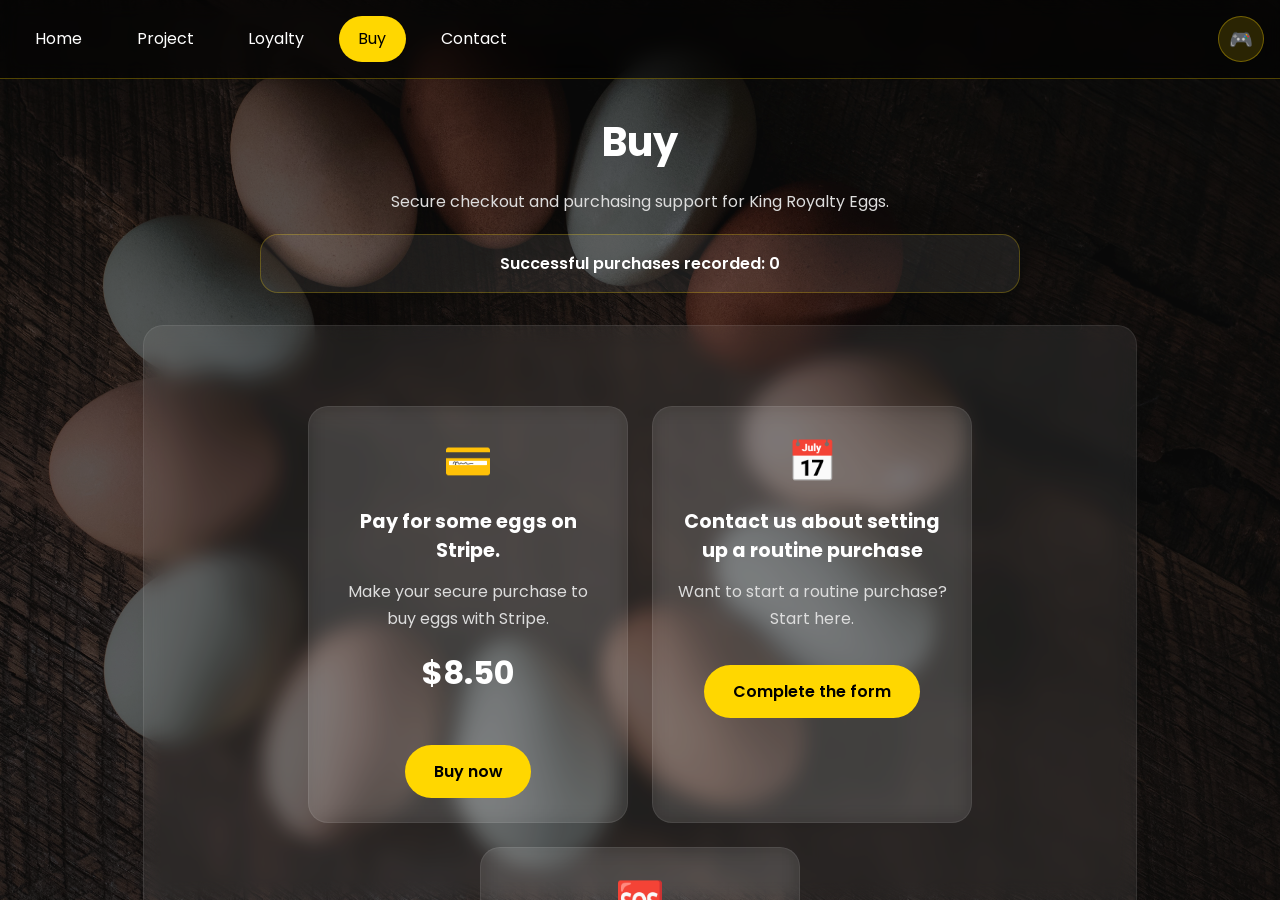
==== buy.html @ 324184fe "Split pages for better file handling" ====
<!DOCTYPE html>
<html lang="en">
<head>
<meta charset="UTF-8">
<meta name="viewport" content="width=device-width, initial-scale=1.0">
<title>King Royalty Eggs • Buy</title>
<link rel="icon" type="image/png" href="img/favicon.png">
<link href="https://fonts.googleapis.com/css2?family=Poppins:wght@300;400;500;600;700&display=swap" rel="stylesheet">
<link rel="stylesheet" href="css/site.css">
</head>
<body data-page="buy">
<div class="overlay"></div>
<nav>
    <a href="index.html" data-page="home">Home</a>
    <a href="project.html" data-page="project">Project</a>
    <a href="loyalty.html" data-page="loyalty">Loyalty</a>
    <a href="buy.html" data-page="buy">Buy</a>
    <a href="contact.html" data-page="contact">Contact</a>
    <a href="games.html" data-page="games" class="nav-icon" title="KR Mini games">🎮</a>
</nav>
<div class="page">
    <h2>Buy</h2>
    <p>Secure checkout and purchasing support for King Royalty Eggs.</p>
    <div class="purchase-summary" id="purchaseSummaryBuy">Successful purchases recorded: 0</div>
    <div class="buy-box">
        <div class="cards">
            <div class="card">
                <div class="card-icon">💳</div>
                <h3>Pay for some eggs on Stripe.</h3>
                <p>Make your secure purchase to buy eggs with Stripe.</p>
                <div class="card-price">$8.50</div>
                <a class="btn" href="https://buy.stripe.com/7sYbJ27VS4Zf4zG7aa53O0g" target="_self">Buy now</a>
            </div>
            <div class="card">
                <div class="card-icon">📅</div>
                <h3>Contact us about setting up a routine purchase</h3>
                <p>Want to start a routine purchase? Start here.</p>
                <a class="btn" href="https://form.jotform.com/Magsgd/routine" target="_blank" rel="noopener">Complete the form</a>
            </div>
            <div class="card">
                <div class="card-icon">🆘</div>
                <h3>Having issues?</h3>
                <p>We'll try to help.</p>
                <a class="btn" href="https://form.jotform.com/Magsgd/feedback" target="_blank" rel="noopener">Tell us about it</a>
            </div>
        </div>
    </div>
</div>
<script src="js/site.js"></script>
</body>
</html>
---- css/site.css ----
*{
    margin:0;
    padding:0;
    box-sizing:border-box;
}

body{
    font-family:'Poppins',sans-serif;
    background:url('../img/pop-bg.jpg') center/cover no-repeat fixed;
    color:white;
    overflow-x:hidden;
    min-height:100vh;
}

/* Overlay */

.overlay{
    position:fixed;
    inset:0;
    background:rgba(0,0,0,0.6);
    z-index:0;
}

/* NAV */

nav{
    position:fixed;
    top:0;
    width:100%;
    z-index:1000;

    display:flex;
    justify-content:center;
    gap:1rem;
    padding:1rem;

    background:rgba(0,0,0,0.5);
    backdrop-filter:blur(10px);

    border-bottom:1px solid rgba(255,215,0,0.3);
}

nav a{
    color:white;
    text-decoration:none;
    padding:0.6rem 1.2rem;
    border-radius:999px;
    transition:0.3s;
}

nav a:hover{
    background:gold;
    color:black;
}

nav a.nav-icon{
    margin-left:auto;
    width:46px;
    height:46px;
    padding:0;
    display:flex;
    justify-content:center;
    align-items:center;
    border-radius:50%;
    background:rgba(255,215,0,0.15);
    border:1px solid rgba(255,215,0,0.35);
    font-size:1.2rem;
}

nav a.nav-icon:hover{
    transform:translateY(-2px) scale(1.08);
    background:gold;
    color:black;
    box-shadow:0 15px 30px rgba(255,215,0,0.25);
}

nav a.nav-icon:active{
    transform:translateY(1px) scale(0.98);
}

/* ACTIVE LINK */

nav a.active{
    background:gold;
    color:black;
}

nav a.active.nav-icon{
    background:gold;
    color:black;
    box-shadow:0 15px 30px rgba(255,215,0,0.25);
}

/* PAGE */

.page{
    position:absolute;
    inset:0;

    display:flex;
    flex-direction:column;
    justify-content:flex-start;
    align-items:center;
    text-align:center;

    padding:7rem 2rem 2rem;
    overflow-y:auto;

    opacity:1;
    pointer-events:auto;
    transform:scale(1);
}

/* TEXT */

h1{
    font-size:clamp(2.5rem,6vw,5rem);
    margin-bottom:1rem;
}

h2{
    font-size:2.5rem;
    margin-bottom:1rem;
}

h3{
    margin-bottom:0.8rem;
    font-size:1.2rem;
}

p{
    max-width:700px;
    line-height:1.7;
    color:#ddd;
}

/* BUTTON */

.btn{
    margin-top:2rem;
    display:inline-block;

    background:#ffd700;
    color:black;

    padding:0.9rem 1.8rem;
    border-radius:999px;
    text-decoration:none;
    font-weight:600;

    transition:0.3s;
    cursor:pointer;
}

.btn:hover{
    transform:translateY(-3px);
}

/* CARD ROW */

.cards{
    display:flex;
    gap:1.5rem;
    margin-top:3rem;
    flex-wrap:wrap;
    justify-content:center;
}

.card{
    background:rgba(255,255,255,0.08);
    padding:1.5rem;
    border-radius:20px;
    width:100%;
    max-width:320px;
    min-width:240px;
    backdrop-filter:blur(10px);

    border:1px solid rgba(255,255,255,0.08);

    transition:0.3s;
}

.card:hover{
    transform:translateY(-5px);
    background:rgba(255,255,255,0.12);
}

.card-icon{
    font-size:2.5rem;
    margin-bottom:1rem;
}

.card-price{
    font-size:2rem;
    font-weight:700;
    margin:1rem 0;
}

/* BUY BOX */

.buy-box{
    margin-top:2rem;
    background:rgba(255,255,255,0.08);
    padding:2rem;
    border-radius:20px;
    backdrop-filter:blur(10px);

    border:1px solid rgba(255,255,255,0.08);
}

.project-inner{
    display:grid;
    grid-template-columns:1.2fr 0.8fr;
    gap:2rem;
    align-items:center;
    width:100%;
    max-width:1100px;
    margin-top:2rem;
    text-align:left;
}

.project-text{
    text-align:left;
}

.project-text p{
    max-width:720px;
    margin-bottom:1.2rem;
    color:#e8e6e3;
}

.project-text a{
    color:#ffd700;
    text-decoration:none;
}

.project-text a:hover{
    text-decoration:underline;
}

.project-image img{
    width:100%;
    display:block;
    border-radius:24px;
    box-shadow:0 30px 60px rgba(0,0,0,0.35);
    border:1px solid rgba(255,255,255,0.12);
}

/* LOYALTY DASHBOARD STYLES */

.loyalty-container {
    width: 100%;
    max-width: 800px;
    background: rgba(255, 255, 255, 0.05);
    border: 1px solid rgba(255, 215, 0, 0.2);
    border-radius: 30px;
    padding: 3rem 2rem;
    backdrop-filter: blur(20px);
    box-shadow: 0 25px 50px rgba(0,0,0,0.3);
    margin-top: 2rem;
}

.status-badge-top {
    background: rgba(255, 215, 0, 0.2);
    padding: 0.5rem 1.5rem;
    border-radius: 999px;
    font-weight: 700;
    border: 1px solid gold;
    margin-bottom: 1.5rem;
    display: inline-block;
    color: gold;
}

.loyalty-badge {
    width: 100px;
    height: 100px;
    background: linear-gradient(135deg, #ffd700, #ffae00);
    border-radius: 50%;
    display: flex;
    justify-content: center;
    align-items: center;
    font-size: 3rem;
    margin: 0 auto 1.5rem;
    box-shadow: 0 0 30px rgba(255, 215, 0, 0.4);
    color: #000;
}

.loyalty-score-big {
    font-size: 4rem;
    font-weight: 700;
    line-height: 1;
    margin-bottom: 0.5rem;
    color: #ffd700;
    text-shadow: 0 5px 15px rgba(0,0,0,0.2);
}

.loyalty-rank-label {
    text-transform: uppercase;
    letter-spacing: 2px;
    font-weight: 600;
    font-size: 0.9rem;
    color: #fff;
    margin-bottom: 2rem;
}

.loyalty-progress-wrapper {
    width: 100%;
    max-width: 500px;
    margin: 2rem auto;
    text-align: left;
}

.progress-header {
    display: flex;
    justify-content: space-between;
    margin-bottom: 0.8rem;
    font-size: 0.9rem;
    font-weight: 500;
}

.progress-bar-bg {
    width: 100%;
    height: 12px;
    background: rgba(255,255,255,0.1);
    border-radius: 6px;
    overflow: hidden;
    position: relative;
}

.progress-bar-fill {
    height: 100%;
    width: 0%;
    background: linear-gradient(90deg, #ffd700, #fff);
    border-radius: 6px;
    transition: width 1s cubic-bezier(0.17, 0.67, 0.83, 0.67);
    box-shadow: 0 0 15px rgba(255, 215, 0, 0.5);
}

#loyaltyMessage {
    background: rgba(0,0,0,0.3);
    padding: 1.5rem;
    border-radius: 15px;
    margin: 1.5rem 0;
    font-size: 0.95rem;
}

.perks-list {
    display: none;
    text-align: left;
    margin-top: 2rem;
    background: rgba(255,255,255,0.03);
    padding: 1.5rem;
    border-radius: 20px;
    border: 1px solid rgba(255,255,255,0.1);
}

.perks-list.active {
    display: block;
}

.perk-item {
    display: flex;
    justify-content: space-between;
    padding: 0.8rem 0;
    border-bottom: 1px solid rgba(255,255,255,0.05);
}

.perk-item:last-child {
    border-bottom: none;
}

.loyalty-footer-note {
    font-size: 0.9rem;
    color: #aaa;
    margin-top: 2rem;
    font-style: italic;
}

/* GAMES */

.purchase-summary{
    margin-top:1.2rem;
    background:rgba(255,255,255,0.08);
    border:1px solid rgba(255,215,0,0.25);
    border-radius:18px;
    padding:1rem 1.2rem;
    color:#fff;
    font-weight:600;
    width:100%;
    max-width:760px;
    text-align:center;
}

.game-list{
    display:flex;
    flex-direction:column;
    align-items:center;
    gap:1.5rem;
    margin-top:2rem;
    width:100%;
}

.game-card{
    background:rgba(255,255,255,0.08);
    border:1px solid rgba(255,255,255,0.1);
    border-radius:24px;
    padding:2rem;
    max-width:760px;
    width:100%;
    box-shadow:0 20px 45px rgba(0,0,0,0.2);
    transition:transform 0.3s ease, background 0.3s ease;
    cursor:pointer;
}

.game-card:hover{
    transform:translateY(-6px);
    background:rgba(255,255,255,0.12);
}

.game-card.locked {
    opacity: 0.5;
    filter: grayscale(1);
    cursor: not-allowed;
}

.game-card.locked:hover {
    transform: none;
}

.game-card h3{
    margin-bottom:1rem;
}

.game-card p{
    color:#e8e6e3;
}

.game-card span{
    display:inline-block;
    margin-top:1rem;
    padding:0.65rem 1.2rem;
    border-radius:999px;
    background:rgba(255,215,0,0.15);
    color:#fff;
    transition:0.25s ease;
}

.game-card:hover span{
    background:gold;
    color:black;
}

.game-card.locked span {
    background: rgba(255,255,255,0.1);
}

.game-screen{
    display:none;
    width:100%;
    max-width:900px;
    text-align:left;
    margin-top:2rem;
}

.game-screen.active{
    display:block;
}

.back-icon{
    display:inline-flex;
    align-items:center;
    gap:0.6rem;
    margin-bottom:1.5rem;
    padding:0.85rem 1.2rem;
    background:rgba(255,255,255,0.09);
    border:1px solid rgba(255,255,255,0.15);
    border-radius:999px;
    color:#fff;
    text-decoration:none;
    cursor:pointer;
    transition:0.25s ease;
}

.back-icon:hover{
    background:rgba(255,255,255,0.18);
    transform:translateY(-2px);
}

.game-area{
    position:relative;
    width:100%;
    min-height:420px;
    background:rgba(255,255,255,0.06);
    border:1px solid rgba(255,255,255,0.12);
    border-radius:24px;
    overflow:hidden;
    box-shadow:0 20px 50px rgba(0,0,0,0.25);
}

.game-board{
    position:relative;
    width:100%;
    height:420px;
    overflow:hidden;
}

.player,
.falling-item{
    position:absolute;
    transition:transform 0.1s ease;
}

.player{
    width:70px;
    height:70px;
    bottom:16px;
    left:calc(50% - 35px);
    background:#ffd700;
    border-radius:50% 50% 30% 30%;
    box-shadow:0 10px 30px rgba(0,0,0,0.2);
}

.player::before{
    content:'';
    position:absolute;
    top:8px;
    left:50%;
    width:24px;
    height:24px;
    border-radius:50%;
    background:#fff;
    transform:translateX(-50%);
}

.falling-item{
    width:28px;
    height:38px;
    border-radius:50% 50% 35% 35%;
    background:#fff;
    border:3px solid #f2c94c;
    box-shadow:0 10px 16px rgba(0,0,0,0.15);
}

.falling-item.rock{
    width:32px;
    height:32px;
    border-radius:12px;
    background:#444;
    border:3px solid #222;
}

.game-footer{
    margin-top:1rem;
    display:flex;
    justify-content:space-between;
    gap:1rem;
    color:#e8e6e3;
}

.game-footer span{
    font-weight:600;
}

.game-message{
    position:absolute;
    inset:0;
    display:flex;
    flex-direction:column;
    justify-content:center;
    align-items:center;
    gap:1rem;
    background:rgba(0,0,0,0.65);
    color:white;
    font-size:1.05rem;
    opacity:0;
    pointer-events:none;
    transition:opacity 0.25s ease;
}

.game-message.show{
    opacity:1;
    pointer-events:auto;
}

.game-message button{
    padding:0.9rem 1.4rem;
    border:none;
    border-radius:999px;
    background:gold;
    color:black;
    font-weight:700;
    cursor:pointer;
}

.project-signature{
    margin-top:1rem;
    font-weight:600;
    color:#fff;
}

/* MOBILE */

@media(max-width:900px){

    nav{
        gap:0.5rem;
        padding:0.8rem;
    }

    nav a{
        padding:0.5rem 0.9rem;
        font-size:0.9rem;
    }

    .cards{
        gap:1rem;
        justify-content:center;
    }

    .card{
        max-width:100%;
        min-width:auto;
    }

    .buy-box{
        padding:1.5rem;
    }

    .page{
        padding:5rem 1.2rem 2rem;
    }

    .project-inner{
        grid-template-columns:1fr;
    }

}

@media(max-width:600px){

    .cards{
        flex-direction:column;
        align-items:center;
    }

    .card{
        width:100%;
        max-width:420px;
    }

    .card-icon{
        font-size:2rem;
    }

    .btn{
        width:100%;
        box-sizing:border-box;
    }

}
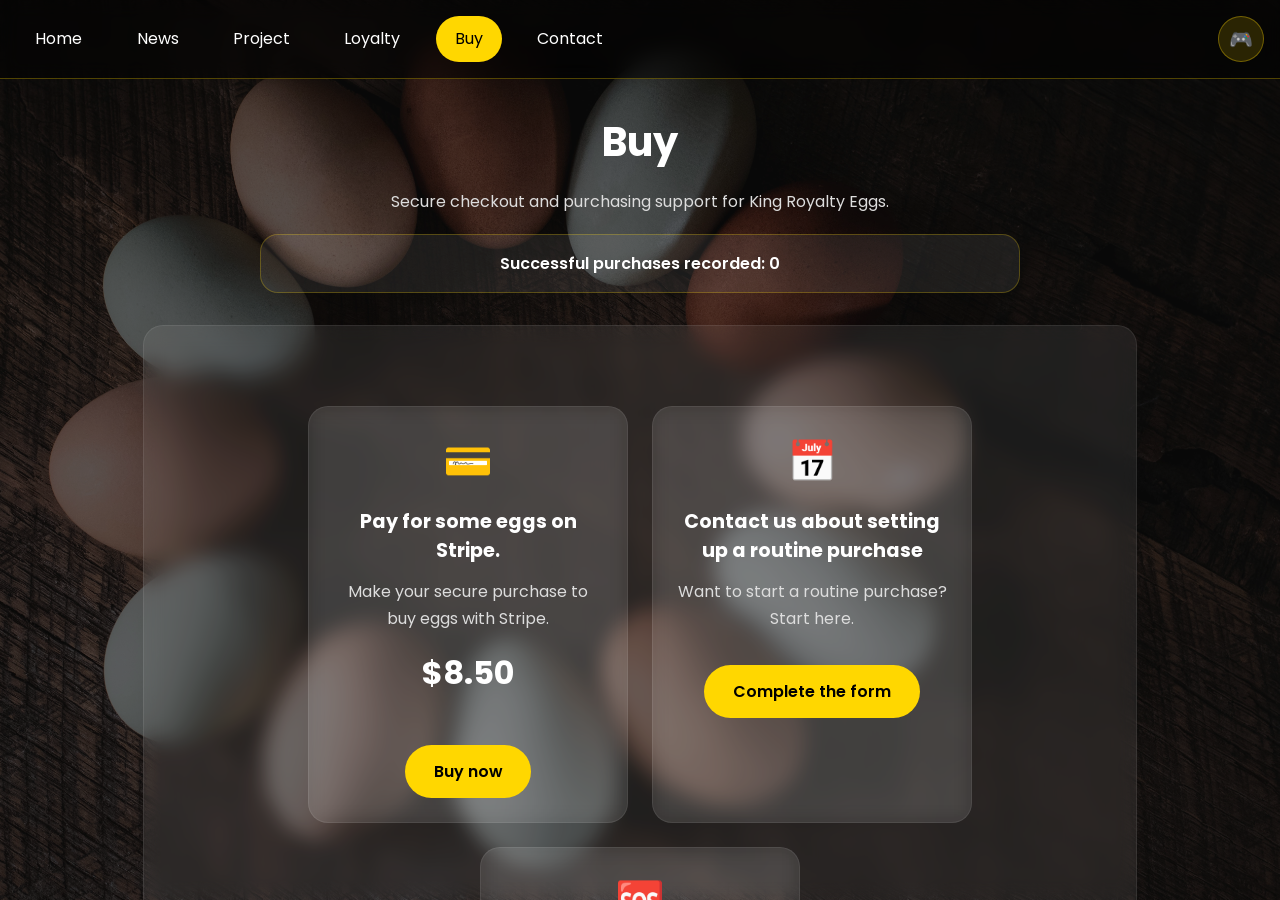
==== commit 92b96af7: "News feature, News card on homepage, new news post" ====
--- a/buy.html
+++ b/buy.html
@@ -12,6 +12,7 @@
 <div class="overlay"></div>
 <nav>
     <a href="index.html" data-page="home">Home</a>
+    <a href="news.html" data-page="news">News</a>
     <a href="project.html" data-page="project">Project</a>
     <a href="loyalty.html" data-page="loyalty">Loyalty</a>
     <a href="buy.html" data-page="buy">Buy</a>
--- a/css/site.css
+++ b/css/site.css
@@ -156,6 +156,73 @@
     transform:translateY(-3px);
 }
 
+.latest-news-banner {
+    display: flex;
+    flex-wrap: wrap;
+    align-items: center;
+    justify-content: space-between;
+    gap: 1rem;
+    width: 100%;
+    max-width: 900px;
+    margin: 1.5rem auto 2rem;
+    padding: 1.4rem 1.6rem;
+    background: linear-gradient(135deg, rgba(255,215,0,0.18), rgba(255,255,255,0.08));
+    border: 1px solid rgba(255,215,0,0.35);
+    border-radius: 24px;
+    box-shadow: 0 20px 50px rgba(0,0,0,0.2);
+    backdrop-filter: blur(18px);
+}
+
+.latest-news-badge {
+    background: rgba(0,0,0,0.6);
+    color: #ffd700;
+    border-radius: 999px;
+    padding: 0.7rem 1rem;
+    font-size: 0.9rem;
+    font-weight: 700;
+    letter-spacing: 0.08em;
+    text-transform: uppercase;
+}
+
+.latest-news-copy {
+    flex: 1 1 420px;
+    min-width: 220px;
+    text-align: left;
+}
+
+.latest-news-label {
+    color: #e0c56d;
+    font-size: 0.95rem;
+    margin-bottom: 0.3rem;
+}
+
+.latest-news-title {
+    font-size: 1.35rem;
+    color: white;
+    font-weight: 700;
+    line-height: 1.3;
+    margin-bottom: 0.55rem;
+}
+
+.latest-news-notice {
+    color: #f5e0a2;
+    font-size: 0.98rem;
+    line-height: 1.5;
+}
+
+.latest-news-btn {
+    background: #ffd700;
+    color: black;
+    padding: 0.9rem 1.4rem;
+    border-radius: 999px;
+    min-width: 150px;
+    text-align: center;
+}
+
+.latest-news-btn:hover {
+    background: #fff176;
+}
+
 /* CARD ROW */
 
 .cards{
@@ -374,6 +441,98 @@
     color: #aaa;
     margin-top: 2rem;
     font-style: italic;
+}
+
+.loyalty-tab-nav {
+    display:flex;
+    gap:0.75rem;
+    justify-content:center;
+    flex-wrap:wrap;
+    margin-bottom:1.5rem;
+}
+
+.loyalty-tab {
+    background:rgba(255,255,255,0.08);
+    color:#fff;
+    border:1px solid rgba(255,255,255,0.12);
+    border-radius:999px;
+    padding:0.85rem 1.3rem;
+    cursor:pointer;
+    transition:0.25s ease;
+}
+
+.loyalty-tab.active,
+.loyalty-tab:hover {
+    background:gold;
+    color:black;
+    border-color:rgba(255,215,0,0.5);
+}
+
+.hidden {
+    display:none;
+}
+
+.redeem-summary {
+    margin:1.5rem 0 0.75rem;
+    font-weight:700;
+    font-size:1rem;
+}
+
+.redeem-instructions {
+    max-width:720px;
+    margin:0 auto 1.5rem;
+    color:#ddd;
+}
+
+.redeem-list {
+    display:grid;
+    gap:1rem;
+}
+
+.redeem-card {
+    background:rgba(255,255,255,0.08);
+    border:1px solid rgba(255,255,255,0.08);
+    border-radius:20px;
+    padding:1.5rem;
+    text-align:left;
+}
+
+.redeem-card h3 {
+    margin-bottom:0.75rem;
+}
+
+.redeem-card p {
+    color:#e8e6e3;
+    margin-bottom:1rem;
+}
+
+.redeem-cost {
+    margin-bottom:1rem;
+    font-weight:700;
+}
+
+.redeem-coupon {
+    margin-top:1.5rem;
+    background:rgba(0,0,0,0.2);
+    padding:1.5rem;
+    border-radius:20px;
+    border:1px solid rgba(255,215,0,0.25);
+}
+
+.redeem-note {
+    margin-top:0.8rem;
+    color:#ddd;
+    font-size:0.95rem;
+}
+
+.redeem-status {
+    display:inline-block;
+    margin-left:0.75rem;
+    padding:0.35rem 0.75rem;
+    background:rgba(255,215,0,0.18);
+    border-radius:999px;
+    color:#fff;
+    font-size:0.9rem;
 }
 
 /* GAMES */
